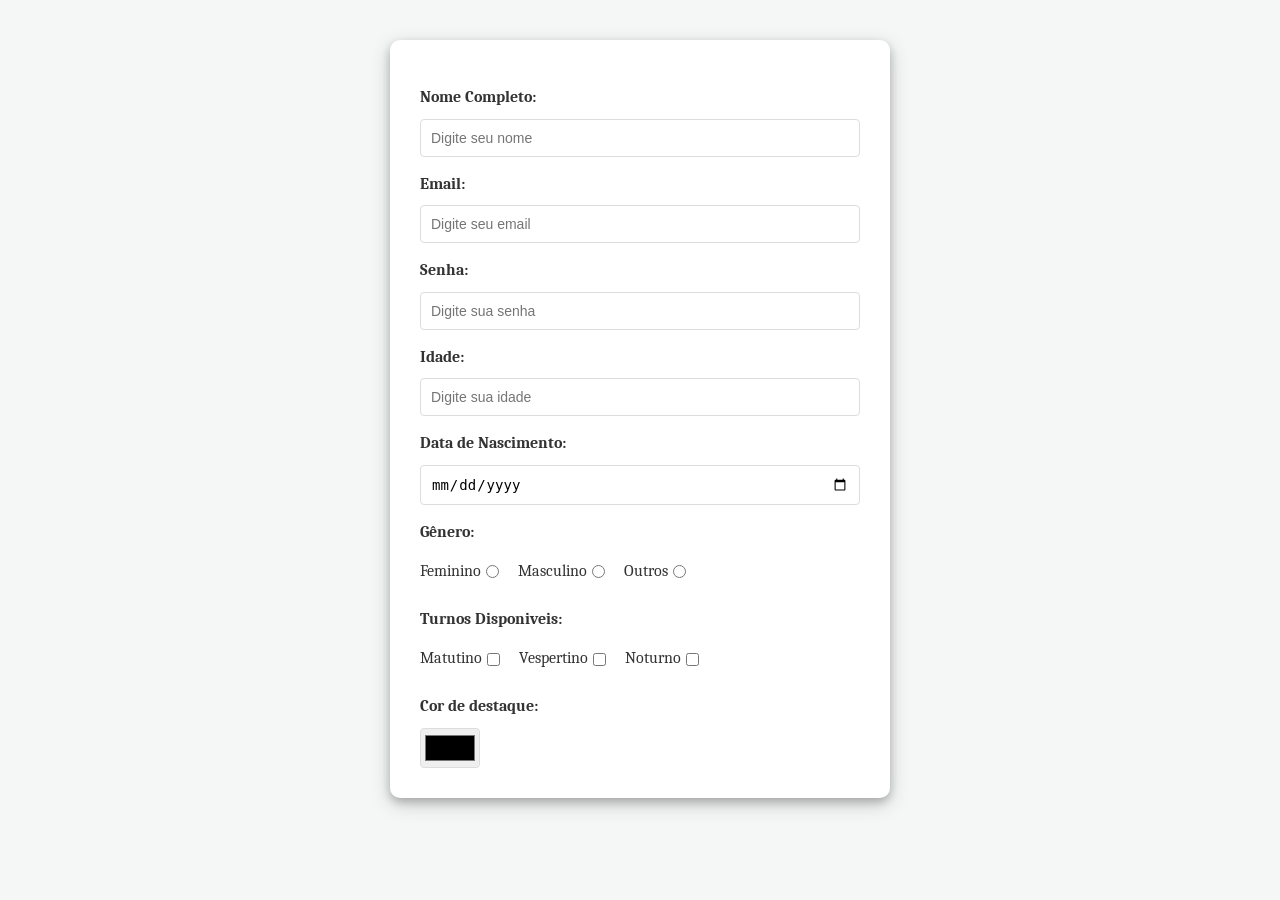
==== Atividade01.html @ e0662915 "atividade html e css concluida" ====
<!DOCTYPE html>
<html lang="en">
<head>
    <meta charset="UTF-8">
    <title>Atividade 01</title>
    <link rel="stylesheet" href="Atividade01.style.css">
</head>
<body>
<form>
    <label for="nome">Nome Completo:</label>
    <input type="text" id="nome" placeholder="Digite seu nome">

    <label for = "email">Email:</label>
    <input type="text" id="email" placeholder="Digite seu email">

    <label for="senha">Senha:</label>
    <input type="password" id="senha" placeholder="Digite sua senha">

    <label for="idade">Idade:</label>
    <input type="number" id="idade" placeholder="Digite sua idade">

    <label for="Data nascimento">Data de Nascimento:</label>
    <input type="date" id="data nascimento" placeholder="Digite sua data de nascimento">

    <label>Gênero:</label>
   <label>Feminino<input id="fem" name="genero" type="radio"></label>
    <label>Masculino<input id="masc" name="genero" type="radio"></label>
    <label>Outros<input id="outros" name="genero" type="radio"></label>

    <label>Turnos Disponiveis:</label>
    <label>Matutino<input type="checkbox"></label>
    <label>Vespertino<input type="checkbox"></label>
    <label>Noturno<input type="checkbox"></label>



    <label for="Cor">Cor de destaque:</label>
    <input id="cor" type="color">

</form>
</body>
</html>
---- Atividade01.style.css ----
@import url('https://fonts.googleapis.com/css2?family=Caladea:ital,wght@0,400;0,700;1,400;1,700&display=swap');
:root {
    --primary-color: #84b2e7;
    --bg-color: #F4F7F6;
    --text-color: #333;
    --border-color: #DDD;
}

*{
    margin: 0;
    padding: 0;
    box-sizing: border-box;

}
body {
    font-family: "Caladea", cursive, "Segoe UI", SansSerif;
    background-color: var(--bg-color);
    color: var(--text-color);
    line-height: 1.6;
    display: flex;
    justify-content: center;
    padding: 40px 20px;

}
label{
    display: block;
    font-weight: 600;
    margin-top: 15px;
    margin-bottom: 8px;

}
input[type="text"],
input[type="email"],
input[type="password"],
input[type="number"],
input[type="date"]{
    width: 100%;
    padding: 10px;
    border: 1px solid var(--border-color);
    border-radius: 4px;
    font-size: 14px;
    outline: none;
    transition: border-color .2s;

}

form{
    padding: 30px;
    background-color: white;
    border-radius: 10px;
    box-shadow: 0 4px 8px 0 rgba(0, 0, 0, 0.2), 0 6px 20px 0 rgba(0, 0, 0, 0.19);
    width: 100%;
    max-width: 500px;

}
input[type="text"]:focus,
input[type="email"]:focus,
input[type="password"]:focus,
input[type="number"]:focus,
input[type="date"]:focus
{
    border-color: var(--primary-color);
}
form label:has(input[type="radio"]),
form label:has(input[type="checkbox"]){
    display: inline-block;
    font-weight: normal;
    margin-right: 15px;
    margin-top: 5px;
    cursor: pointer;
}

input[type="radio"],
input[type="checkbox"]{
    margin-left: 5px;
    vertical-align: middle;
}

input[type="color"]{
    display:block;
    width: 60px;
    height: 40px;
    border: 1px solid var(--border-color);
    border-radius: 4px;
    cursor: pointer;
    padding: 2px;
}
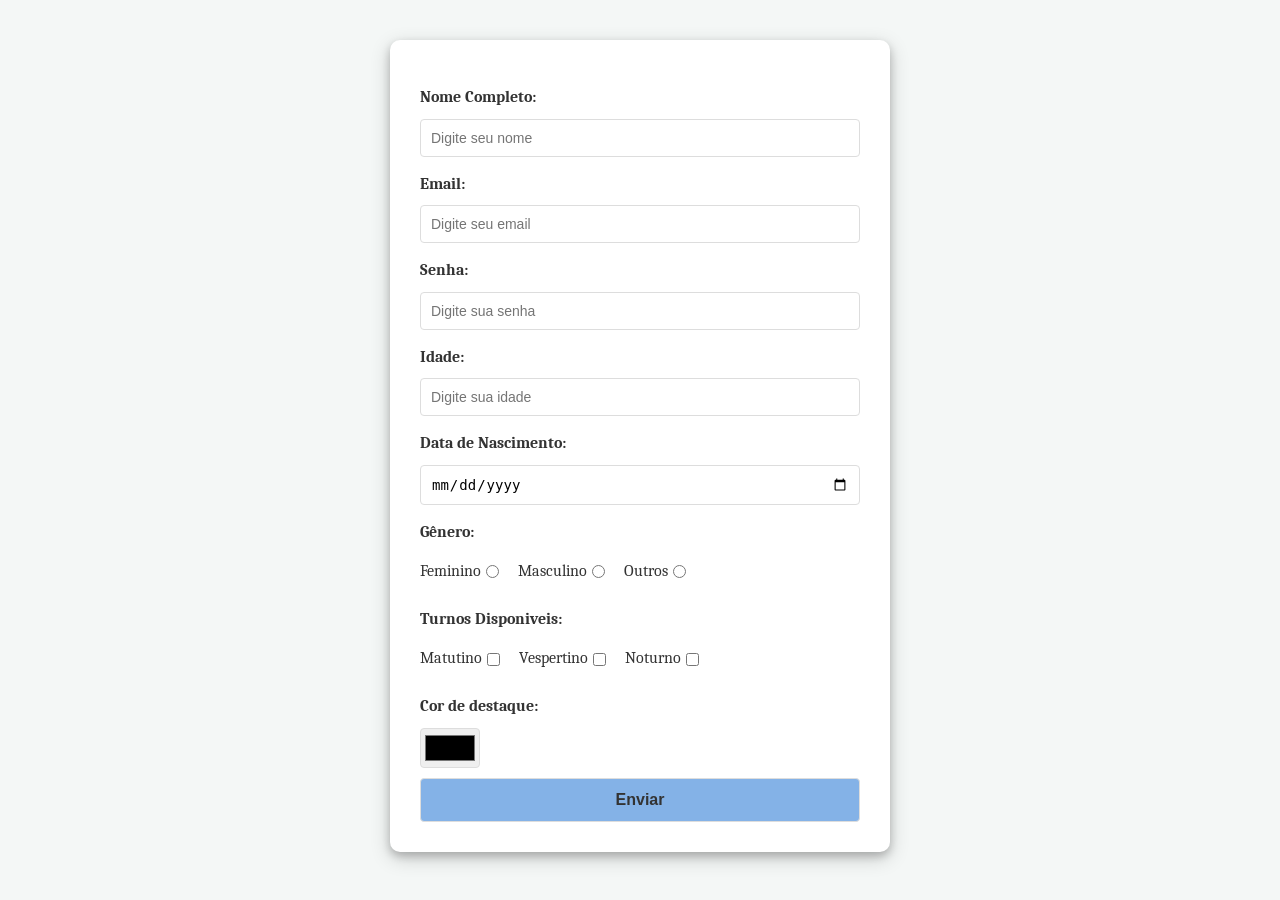
==== commit 01dfd8f0: "Cria coloração dinamica - Cria o arquivo Jss - Adiciona um Evest Listener para quando o input coloca" ====
--- a/Atividade01.html
+++ b/Atividade01.html
@@ -6,7 +6,7 @@
     <link rel="stylesheet" href="Atividade01.style.css">
 </head>
 <body>
-<form>
+<form id="formulario">
     <label for="nome">Nome Completo:</label>
     <input type="text" id="nome" placeholder="Digite seu nome">
 
@@ -35,8 +35,10 @@
 
 
     <label for="Cor">Cor de destaque:</label>
-    <input id="cor" type="color">
+    <input id="cor" name="color" type="color">
 
+    <button>Enviar</button>
+    <script src="Atividade01.html.jsgiut"></script>
 </form>
 </body>
 </html>
--- a/Atividade01.style.css
+++ b/Atividade01.style.css
@@ -85,3 +85,23 @@
     cursor: pointer;
     padding: 2px;
 }
+button{
+   width: 100%;
+    padding: 12px;
+    margin-top: 10px;
+    background-color: var(--primary-color);
+    color: var(--text-color);
+    border: 1px solid var(--border-color);
+    border-radius: 4px;
+    font-size: 16px;
+    font-weight: bold ;
+    cursor: pointer;
+    transition: background-color 0.3s;
+   }
+button:hover{
+    filter: brightness(90%);
+}
+button:active{
+    transform: scale(0.98);
+}
+
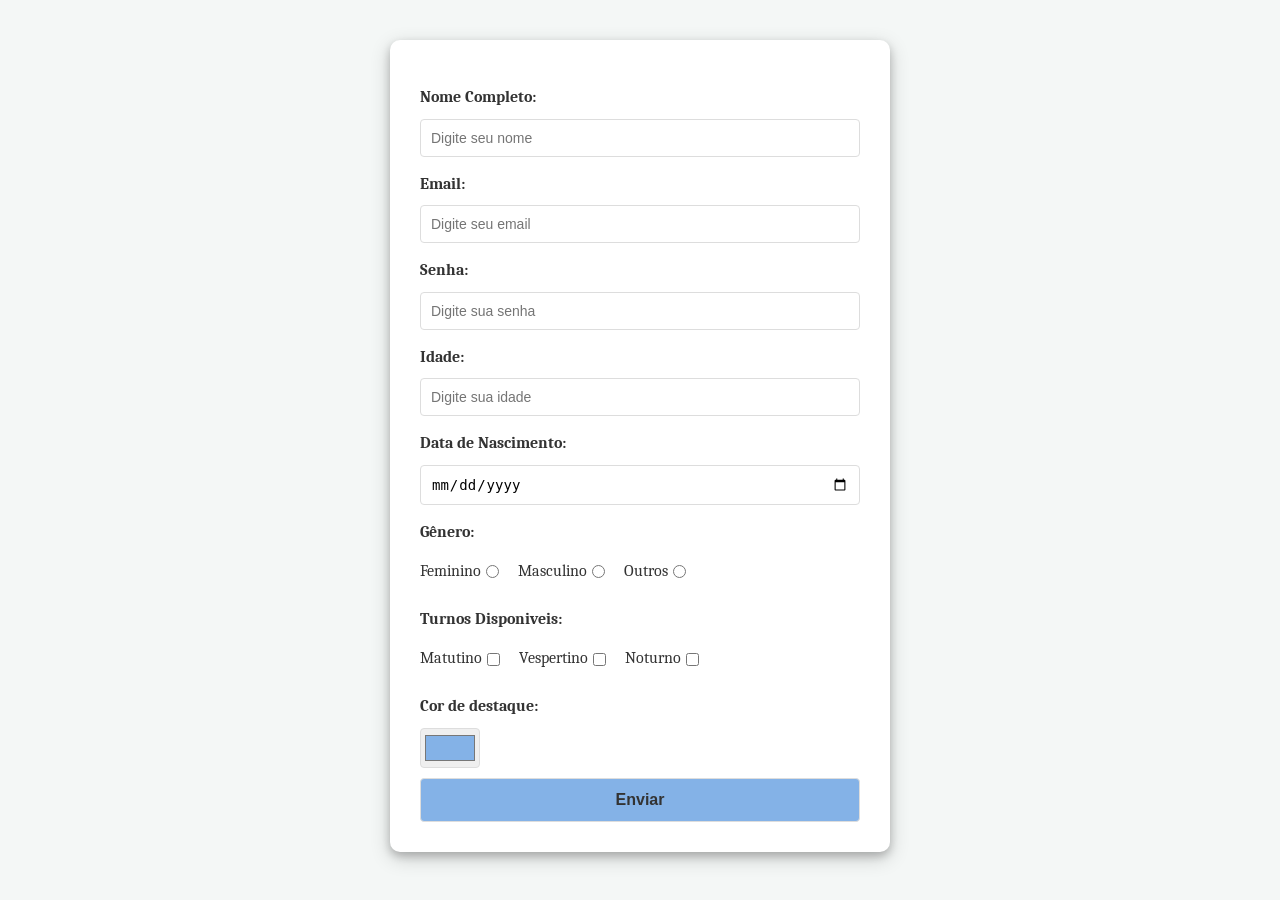
==== commit 5f8d2fe0: "configura a pasta principal" ====
--- a/Atividade01.html
+++ b/Atividade01.html
@@ -3,7 +3,7 @@
 <head>
     <meta charset="UTF-8">
     <title>Atividade 01</title>
-    <link rel="stylesheet" href="Atividade01.style.css">
+    <link rel="stylesheet" href="Atividade01.html.css">
 </head>
 <body>
 <form id="formulario">
@@ -38,7 +38,7 @@
     <input id="cor" name="color" type="color">
 
     <button>Enviar</button>
-    <script src="Atividade01.html.jsgiut"></script>
+    <script src="Atividade01.html.js"></script>
 </form>
 </body>
 </html>
--- a/Atividade01.html.css
+++ b/Atividade01.html.css
@@ -0,0 +1,107 @@
+@import url('https://fonts.googleapis.com/css2?family=Caladea:ital,wght@0,400;0,700;1,400;1,700&display=swap');
+:root {
+    --primary-color: #84b2e7;
+    --bg-color: #F4F7F6;
+    --text-color: #333;
+    --border-color: #DDD;
+}
+
+*{
+    margin: 0;
+    padding: 0;
+    box-sizing: border-box;
+
+}
+body {
+    font-family: "Caladea", cursive, "Segoe UI", SansSerif;
+    background-color: var(--bg-color);
+    color: var(--text-color);
+    line-height: 1.6;
+    display: flex;
+    justify-content: center;
+    padding: 40px 20px;
+
+}
+label{
+    display: block;
+    font-weight: 600;
+    margin-top: 15px;
+    margin-bottom: 8px;
+
+}
+input[type="text"],
+input[type="email"],
+input[type="password"],
+input[type="number"],
+input[type="date"]{
+    width: 100%;
+    padding: 10px;
+    border: 1px solid var(--border-color);
+    border-radius: 4px;
+    font-size: 14px;
+    outline: none;
+    transition: border-color .2s;
+
+}
+
+form{
+    padding: 30px;
+    background-color: white;
+    border-radius: 10px;
+    box-shadow: 0 4px 8px 0 rgba(0, 0, 0, 0.2), 0 6px 20px 0 rgba(0, 0, 0, 0.19);
+    width: 100%;
+    max-width: 500px;
+
+}
+input[type="text"]:focus,
+input[type="email"]:focus,
+input[type="password"]:focus,
+input[type="number"]:focus,
+input[type="date"]:focus
+{
+    border-color: var(--primary-color);
+}
+form label:has(input[type="radio"]),
+form label:has(input[type="checkbox"]){
+    display: inline-block;
+    font-weight: normal;
+    margin-right: 15px;
+    margin-top: 5px;
+    cursor: pointer;
+}
+
+input[type="radio"],
+input[type="checkbox"]{
+    margin-left: 5px;
+    vertical-align: middle;
+}
+
+input[type="color"]{
+    display:block;
+    width: 60px;
+    height: 40px;
+    border: 1px solid var(--border-color);
+    border-radius: 4px;
+    cursor: pointer;
+    padding: 2px;
+}
+button{
+   width: 100%;
+    padding: 12px;
+    margin-top: 10px;
+    background-color: var(--primary-color);
+    color: var(--text-color);
+    border: 1px solid var(--border-color);
+    border-radius: 4px;
+    font-size: 16px;
+    font-weight: bold ;
+    cursor: pointer;
+    transition: background-color 0.3s;
+   }
+button:hover{
+    filter: brightness(90%);
+}
+button:active{
+    transform: scale(0.98);
+}
+
